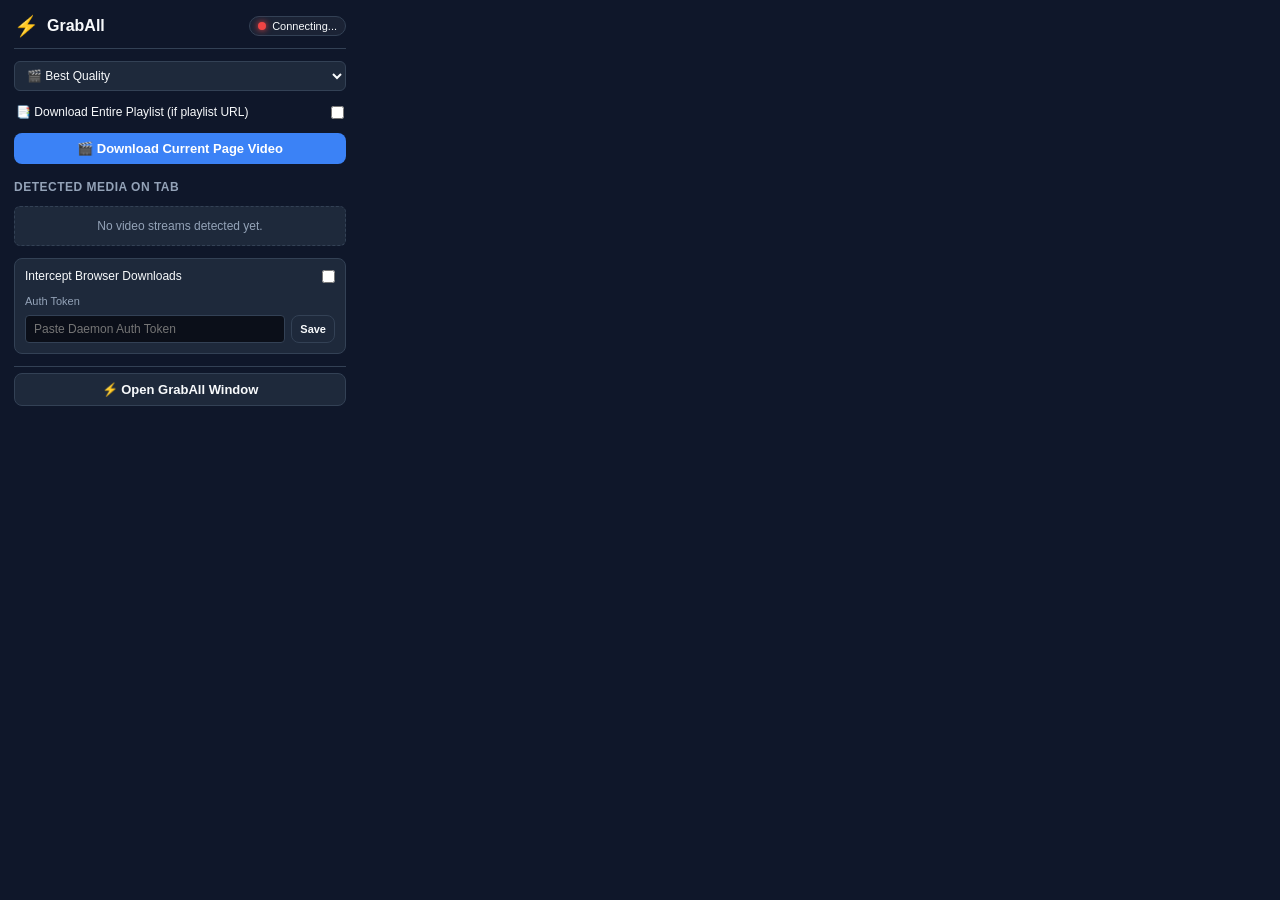
==== extension/popup.html @ ed2ee867 "feat(v2.0.0): native Win32 IDM-style desktop GUI + system tray + mini progress popup + auto-pairing " ====
<!DOCTYPE html>
<html lang="en">
<head>
  <meta charset="UTF-8">
  <title>GrabAll</title>
  <style>
    :root {
      --bg: #0f172a;
      --card: #1e293b;
      --border: #334155;
      --text: #f8fafc;
      --muted: #94a3b8;
      --primary: #3b82f6;
      --primary-hover: #2563eb;
      --success: #10b981;
      --danger: #ef4444;
      --radius: 8px;
    }

    * {
      box-sizing: border-box;
      margin: 0;
      padding: 0;
      font-family: -apple-system, BlinkMacSystemFont, "Segoe UI", Roboto, sans-serif;
    }

    body {
      width: 360px;
      background: var(--bg);
      color: var(--text);
      padding: 14px;
      display: flex;
      flex-direction: column;
      gap: 12px;
    }

    .header {
      display: flex;
      justify-content: space-between;
      align-items: center;
      padding-bottom: 10px;
      border-bottom: 1px solid var(--border);
    }

    .brand {
      display: flex;
      align-items: center;
      gap: 8px;
    }

    .logo {
      font-size: 20px;
    }

    .brand h2 {
      font-size: 16px;
      font-weight: 700;
    }

    .status-indicator {
      display: flex;
      align-items: center;
      gap: 6px;
      font-size: 11px;
      padding: 3px 8px;
      border-radius: 999px;
      background: rgba(255, 255, 255, 0.05);
      border: 1px solid var(--border);
    }

    .dot {
      width: 8px;
      height: 8px;
      border-radius: 50%;
    }
    .dot.online { background-color: var(--success); box-shadow: 0 0 6px var(--success); }
    .dot.offline { background-color: var(--danger); box-shadow: 0 0 6px var(--danger); }

    .btn {
      width: 100%;
      padding: 8px 12px;
      border-radius: var(--radius);
      border: none;
      font-size: 13px;
      font-weight: 600;
      cursor: pointer;
      display: flex;
      align-items: center;
      justify-content: center;
      gap: 6px;
      transition: all 0.15s ease;
    }

    .btn-primary {
      background: var(--primary);
      color: #fff;
    }
    .btn-primary:hover {
      background: var(--primary-hover);
    }

    .btn-secondary {
      background: var(--card);
      color: var(--text);
      border: 1px solid var(--border);
    }
    .btn-secondary:hover {
      background: #27354f;
    }

    .btn-sm {
      padding: 4px 8px;
      font-size: 11px;
      width: auto;
    }

    .section-title {
      font-size: 12px;
      font-weight: 600;
      color: var(--muted);
      text-transform: uppercase;
      letter-spacing: 0.5px;
      margin-top: 4px;
    }

    .media-list {
      max-height: 160px;
      overflow-y: auto;
      display: flex;
      flex-direction: column;
      gap: 6px;
    }

    .media-item {
      background: var(--card);
      border: 1px solid var(--border);
      border-radius: 6px;
      padding: 8px 10px;
      display: flex;
      justify-content: space-between;
      align-items: center;
      gap: 8px;
    }

    .media-info {
      flex: 1;
      min-width: 0;
    }

    .media-type {
      font-size: 10px;
      font-weight: 700;
      background: rgba(59, 130, 246, 0.2);
      color: #60a5fa;
      padding: 1px 4px;
      border-radius: 3px;
      display: inline-block;
      margin-bottom: 2px;
    }

    .media-url {
      font-size: 11px;
      color: var(--muted);
      white-space: nowrap;
      overflow: hidden;
      text-overflow: ellipsis;
    }

    .empty-sniff {
      font-size: 12px;
      color: var(--muted);
      text-align: center;
      padding: 12px;
      background: var(--card);
      border-radius: 6px;
      border: 1px dashed var(--border);
    }

    .toggles-group {
      background: var(--card);
      border: 1px solid var(--border);
      border-radius: var(--radius);
      padding: 10px;
      display: flex;
      flex-direction: column;
      gap: 8px;
    }

    .toggle-row {
      display: flex;
      justify-content: space-between;
      align-items: center;
      font-size: 12px;
    }

    .token-input-group {
      display: flex;
      gap: 6px;
    }

    .token-input-group input {
      flex: 1;
      background: #0b0f19;
      border: 1px solid var(--border);
      color: var(--text);
      padding: 6px 8px;
      border-radius: 4px;
      font-size: 12px;
      outline: none;
    }

    .footer {
      display: flex;
      gap: 8px;
      padding-top: 6px;
      border-top: 1px solid var(--border);
    }

    .alert {
      padding: 6px 10px;
      border-radius: 6px;
      font-size: 11px;
      display: none;
    }
    .alert-success { background: rgba(16, 185, 129, 0.2); color: #34d399; }
    .alert-danger { background: rgba(239, 68, 68, 0.2); color: #f87171; }
  </style>
</head>
<body>
  <div class="header">
    <div class="brand">
      <span class="logo">⚡</span>
      <h2>GrabAll</h2>
    </div>
    <div class="status-indicator">
      <span id="daemon-dot" class="dot offline"></span>
      <span id="daemon-status-text">Connecting...</span>
    </div>
  </div>

  <div id="status-alert" class="alert"></div>

  <!-- Primary Page Action -->
  <div style="display:flex; gap:6px;">
    <select id="select-quality" style="flex:1; background:var(--card); border:1px solid var(--border); color:var(--text); padding:6px 8px; border-radius:6px; font-size:12px; outline:none;">
      <optgroup label="Video">
        <option value="best" selected>🎬 Best Quality</option>
        <option value="2160">📺 4K (2160p)</option>
        <option value="1080">📺 1080p</option>
        <option value="720">📺 720p</option>
        <option value="480">📺 480p</option>
        <option value="360">📺 360p</option>
      </optgroup>
      <optgroup label="Audio Only">
        <option value="audio-mp3">🎵 Audio Only (MP3)</option>
        <option value="audio-m4a">🎵 Audio Only (M4A)</option>
        <option value="audio-opus">🎵 Audio Only (Opus)</option>
        <option value="audio-best">🎵 Best Audio</option>
      </optgroup>
    </select>
  </div>

  <div class="toggle-row" style="font-size:12px; padding:2px 2px;">
    <label for="check-playlist" style="cursor:pointer;">📑 Download Entire Playlist (if playlist URL)</label>
    <input type="checkbox" id="check-playlist">
  </div>

  <button id="btn-download-page" class="btn btn-primary">
    🎬 Download Current Page Video
  </button>

  <!-- Detected Media -->
  <div class="section-title">Detected Media on Tab</div>
  <div id="media-container" class="media-list">
    <div class="empty-sniff">No video streams detected yet.</div>
  </div>

  <!-- Toggles & Token -->
  <div class="toggles-group">
    <div class="toggle-row">
      <label for="check-intercept">Intercept Browser Downloads</label>
      <input type="checkbox" id="check-intercept">
    </div>

    <div style="font-size: 11px; color: var(--muted); margin-top: 4px;">Auth Token</div>
    <div class="token-input-group">
      <input type="password" id="input-token" placeholder="Paste Daemon Auth Token">
      <button id="btn-save-token" class="btn btn-sm btn-secondary">Save</button>
    </div>
  </div>

  <!-- Footer -->
  <div class="footer">
    <button id="btn-open-dashboard" class="btn btn-secondary">
      ⚡ Open GrabAll Window
    </button>
  </div>

  <script src="popup.js"></script>
</body>
</html>
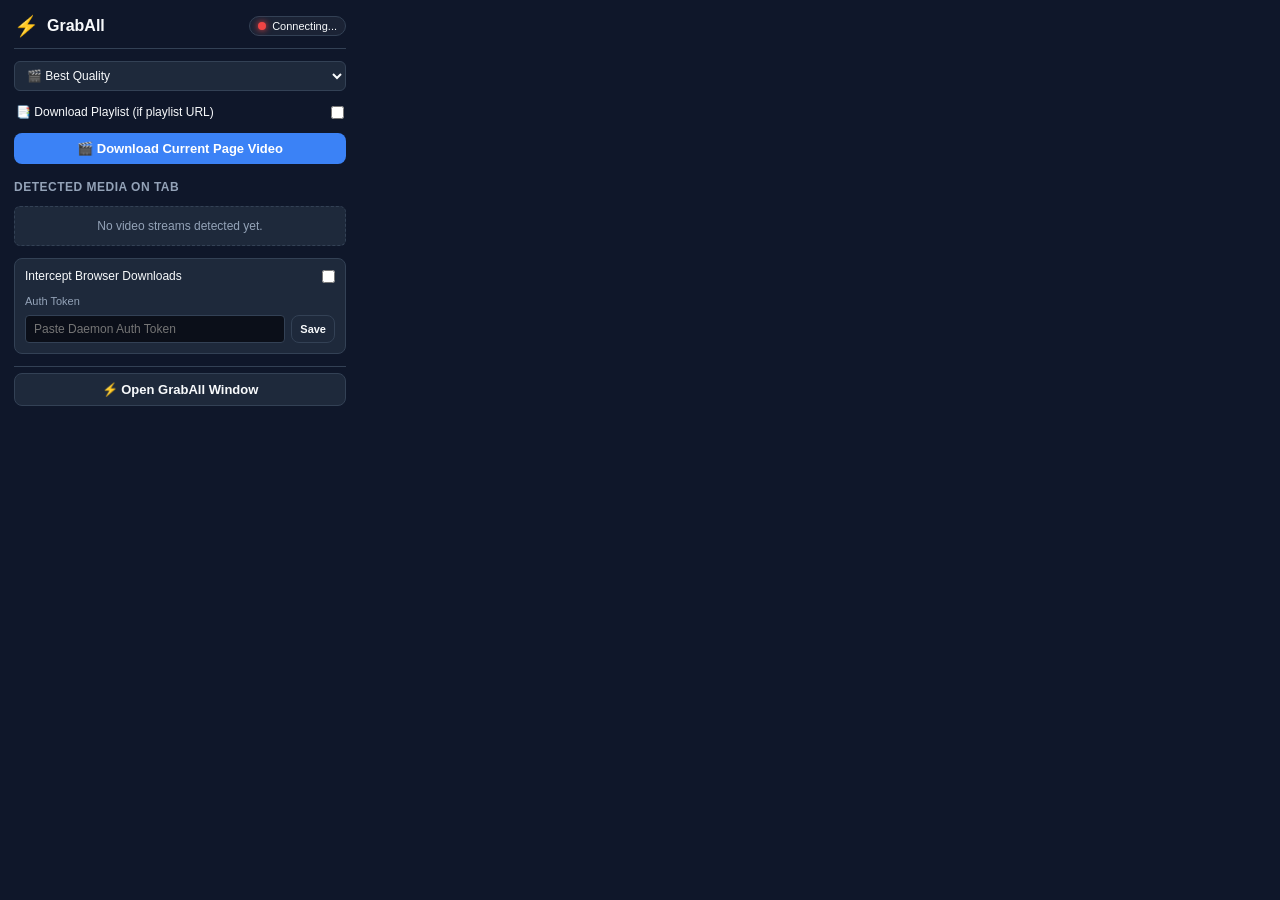
==== commit 0e48a6ca: "v2.1.0: Smart Playlist Popover Card (custom video count, start #, checklist & HD/audio options)" ====
--- a/extension/popup.html
+++ b/extension/popup.html
@@ -261,8 +261,15 @@
   </div>
 
   <div class="toggle-row" style="font-size:12px; padding:2px 2px;">
-    <label for="check-playlist" style="cursor:pointer;">📑 Download Entire Playlist (if playlist URL)</label>
+    <label for="check-playlist" style="cursor:pointer;">📑 Download Playlist (if playlist URL)</label>
     <input type="checkbox" id="check-playlist">
+  </div>
+
+  <div id="playlist-range-row" style="display:none; gap:8px; align-items:center; font-size:11px; color:var(--muted); background:var(--card); border:1px solid var(--border); border-radius:6px; padding:6px 8px;">
+    <span>Start #:</span>
+    <input type="number" id="input-pl-start" min="1" value="1" style="width:52px; background:#0b0f19; border:1px solid var(--border); color:var(--text); padding:3px 6px; border-radius:4px; font-size:12px;">
+    <span style="margin-left:auto;">Max Videos (0=All):</span>
+    <input type="number" id="input-pl-count" min="0" value="10" style="width:58px; background:#0b0f19; border:1px solid var(--border); color:var(--text); padding:3px 6px; border-radius:4px; font-size:12px;">
   </div>
 
   <button id="btn-download-page" class="btn btn-primary">
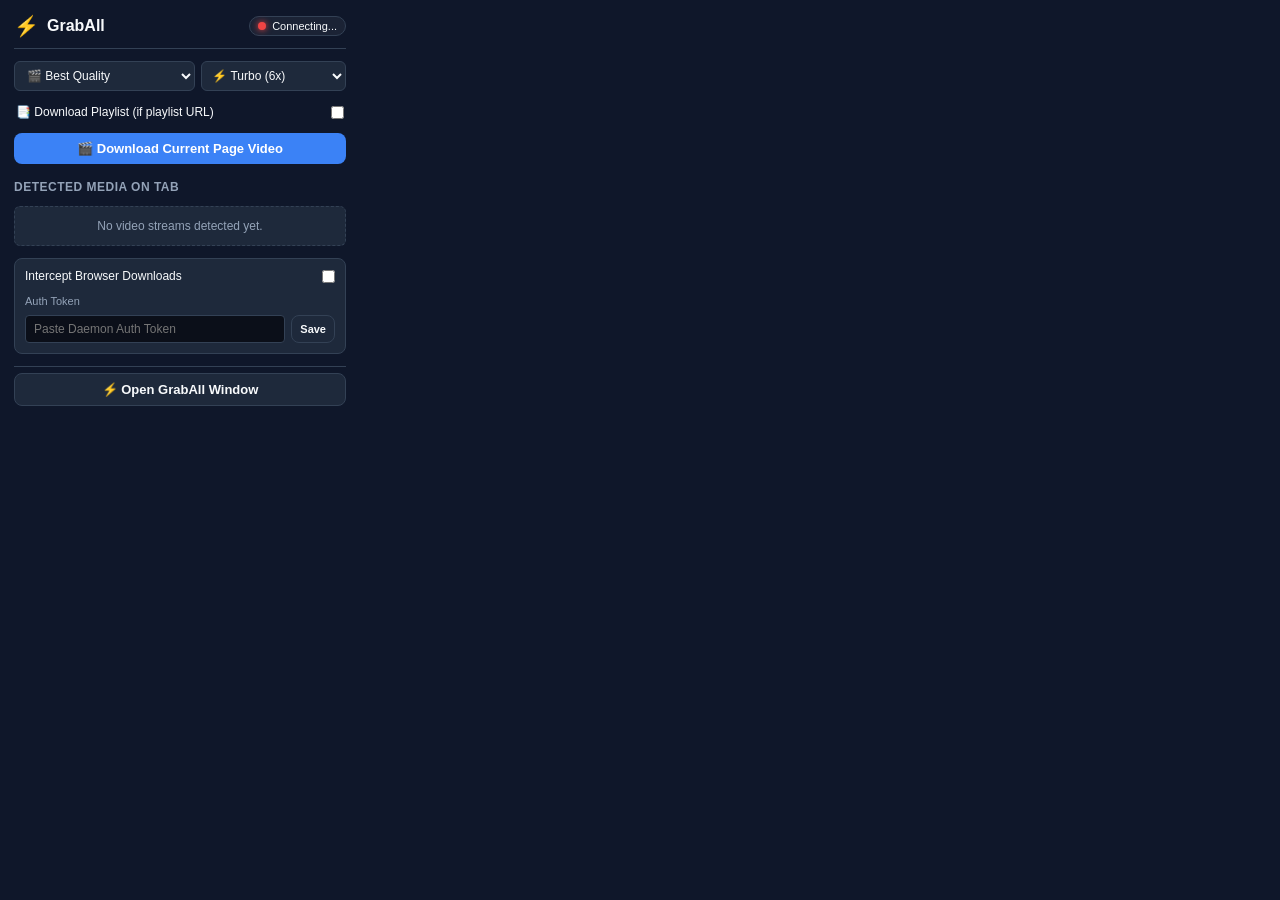
==== commit d272683e: "feat: 6x Turbo multi-connection engine + switchable Watch-Live regular mode (v2.2.0)" ====
--- a/extension/popup.html
+++ b/extension/popup.html
@@ -242,7 +242,7 @@
 
   <!-- Primary Page Action -->
   <div style="display:flex; gap:6px;">
-    <select id="select-quality" style="flex:1; background:var(--card); border:1px solid var(--border); color:var(--text); padding:6px 8px; border-radius:6px; font-size:12px; outline:none;">
+    <select id="select-quality" style="flex:1.25; min-width:0; background:var(--card); border:1px solid var(--border); color:var(--text); padding:6px 8px; border-radius:6px; font-size:12px; outline:none;">
       <optgroup label="Video">
         <option value="best" selected>🎬 Best Quality</option>
         <option value="2160">📺 4K (2160p)</option>
@@ -258,6 +258,10 @@
         <option value="audio-best">🎵 Best Audio</option>
       </optgroup>
     </select>
+    <select id="select-speed-mode" title="Turbo uses 6x parallel connections; Watch Live uses 1 sequential stream so you can play movies while downloading" style="flex:1; min-width:0; background:var(--card); border:1px solid var(--border); color:var(--text); padding:6px 6px; border-radius:6px; font-size:12px; outline:none;">
+      <option value="turbo" selected>⚡ Turbo (6x)</option>
+      <option value="regular">🎬 Watch Live</option>
+    </select>
   </div>
 
   <div class="toggle-row" style="font-size:12px; padding:2px 2px;">
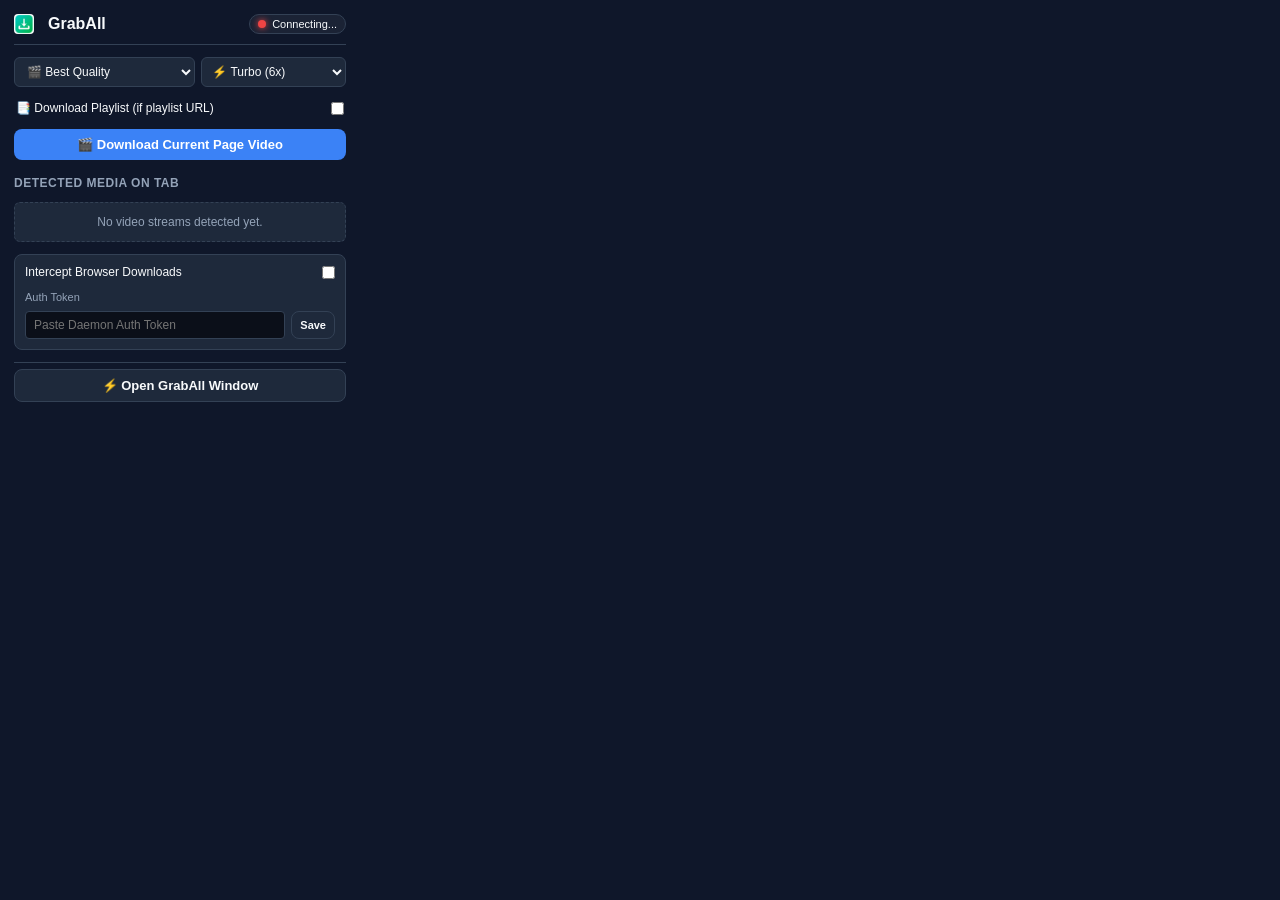
==== commit 4d9cc316: "feat: embed native Windows .ico icon, set default folder to Downloads/grabAll, and fix repeated play" ====
--- a/extension/popup.html
+++ b/extension/popup.html
@@ -229,7 +229,7 @@
 <body>
   <div class="header">
     <div class="brand">
-      <span class="logo">⚡</span>
+      <img src="icons/icon48.png" style="width:20px; height:20px; border-radius:4px; vertical-align:middle; margin-right:6px;" alt="GrabAll">
       <h2>GrabAll</h2>
     </div>
     <div class="status-indicator">
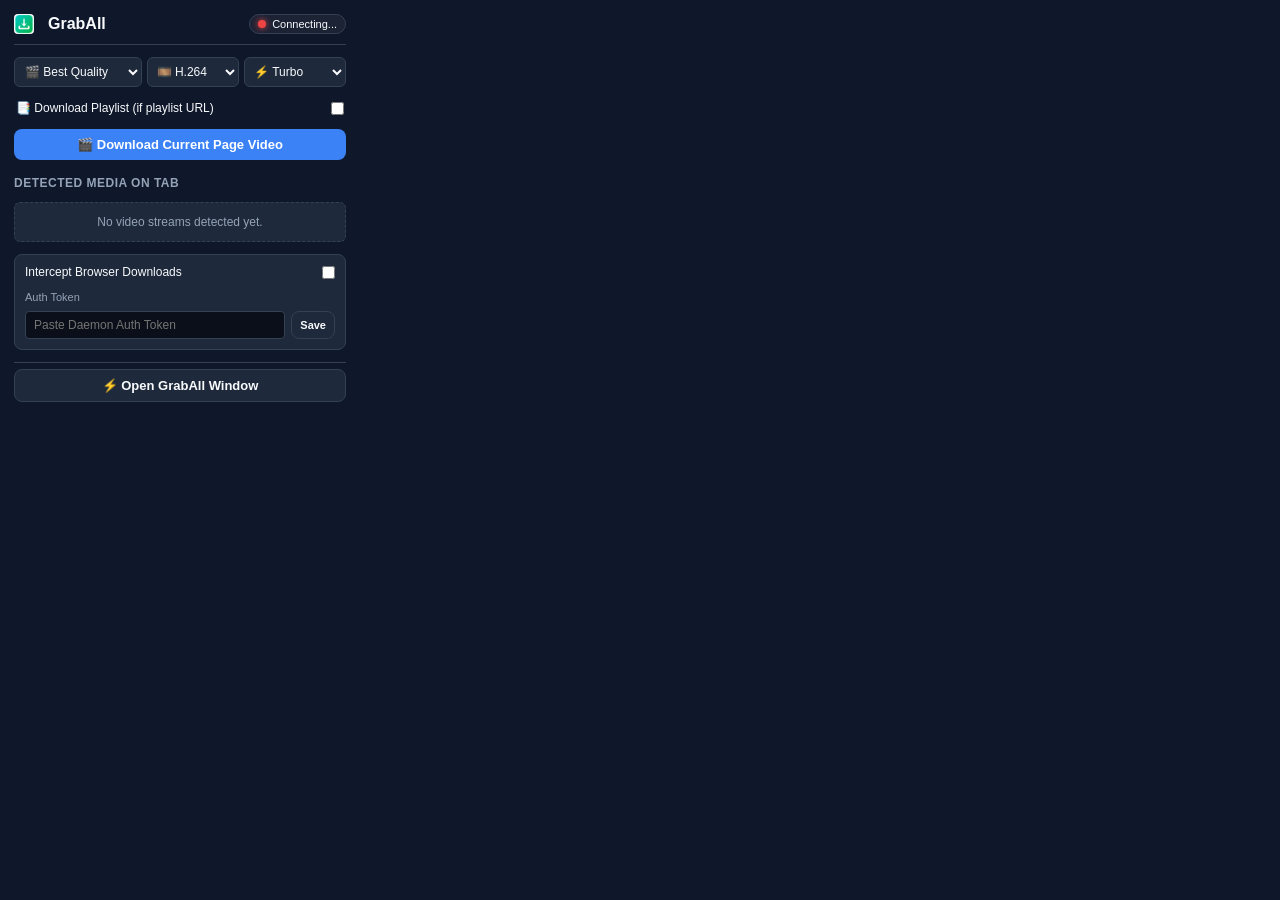
==== commit 5a07e9cd: "feat: add YouTube video encode format selector (H.264 default, VP9, AV1, Auto)" ====
--- a/extension/popup.html
+++ b/extension/popup.html
@@ -241,8 +241,8 @@
   <div id="status-alert" class="alert"></div>
 
   <!-- Primary Page Action -->
-  <div style="display:flex; gap:6px;">
-    <select id="select-quality" style="flex:1.25; min-width:0; background:var(--card); border:1px solid var(--border); color:var(--text); padding:6px 8px; border-radius:6px; font-size:12px; outline:none;">
+  <div style="display:flex; gap:5px;">
+    <select id="select-quality" style="flex:1.2; min-width:0; background:var(--card); border:1px solid var(--border); color:var(--text); padding:6px 6px; border-radius:6px; font-size:12px; outline:none;">
       <optgroup label="Video">
         <option value="best" selected>🎬 Best Quality</option>
         <option value="2160">📺 4K (2160p)</option>
@@ -258,9 +258,15 @@
         <option value="audio-best">🎵 Best Audio</option>
       </optgroup>
     </select>
-    <select id="select-speed-mode" title="Turbo uses 6x parallel connections; Watch Live uses 1 sequential stream so you can play movies while downloading" style="flex:1; min-width:0; background:var(--card); border:1px solid var(--border); color:var(--text); padding:6px 6px; border-radius:6px; font-size:12px; outline:none;">
-      <option value="turbo" selected>⚡ Turbo (6x)</option>
-      <option value="regular">🎬 Watch Live</option>
+    <select id="select-video-codec" title="Preferred YouTube video encode format" style="flex:0.85; min-width:0; background:var(--card); border:1px solid var(--border); color:var(--text); padding:6px 5px; border-radius:6px; font-size:12px; outline:none;">
+      <option value="h264" selected>🎞️ H.264</option>
+      <option value="vp9">🎞️ VP9</option>
+      <option value="av1">🎞️ AV1</option>
+      <option value="auto">🎞️ Auto</option>
+    </select>
+    <select id="select-speed-mode" title="Turbo uses 6x parallel connections; Watch Live uses 1 sequential stream so you can play movies while downloading" style="flex:0.95; min-width:0; background:var(--card); border:1px solid var(--border); color:var(--text); padding:6px 5px; border-radius:6px; font-size:12px; outline:none;">
+      <option value="turbo" selected>⚡ Turbo</option>
+      <option value="regular">🎬 Live</option>
     </select>
   </div>
 
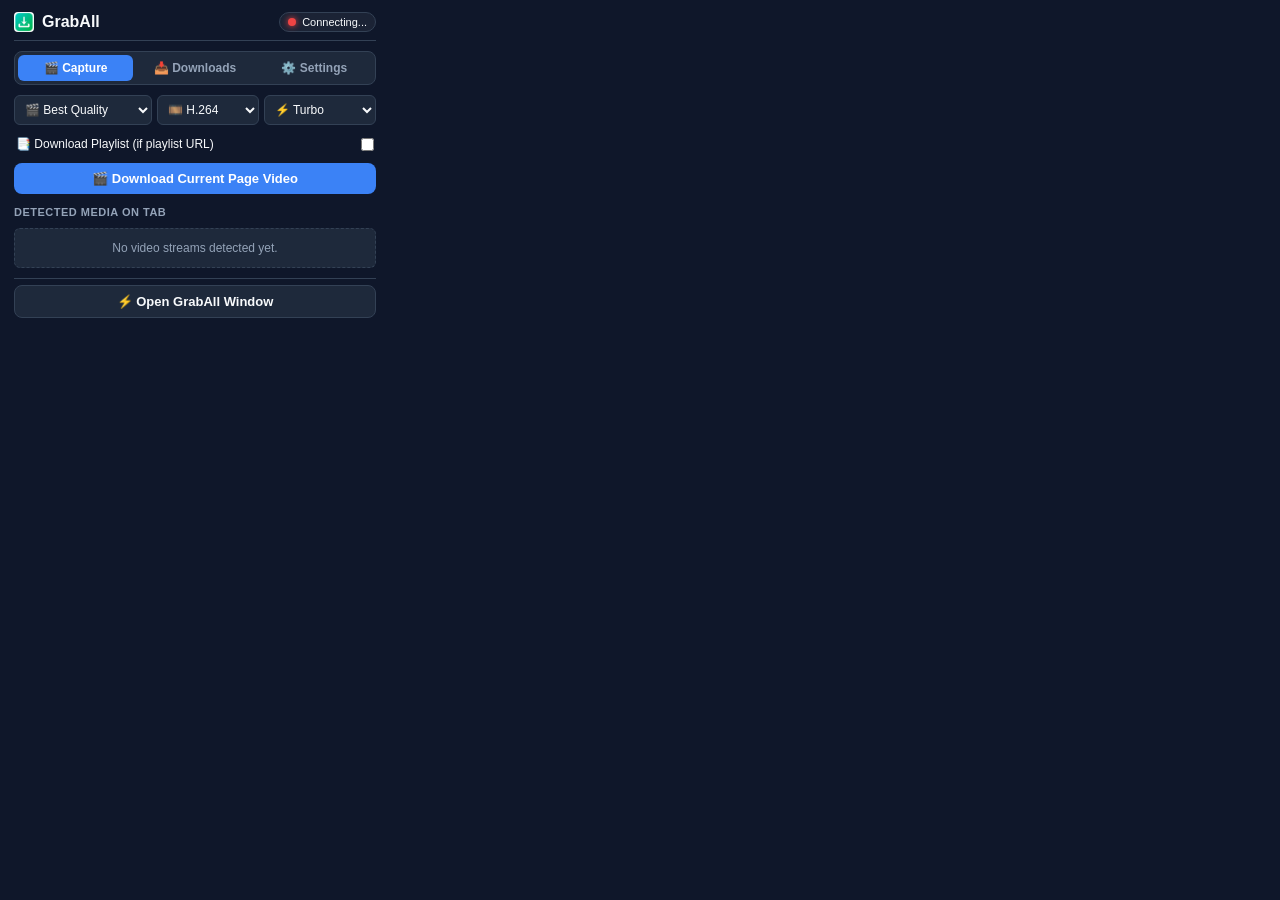
==== commit 29504e82: "feat: add live downloads tab, SSE progress, quick controls, and open-file action to extension popup" ====
--- a/extension/popup.html
+++ b/extension/popup.html
@@ -7,12 +7,14 @@
     :root {
       --bg: #0f172a;
       --card: #1e293b;
+      --card-hover: #263449;
       --border: #334155;
       --text: #f8fafc;
       --muted: #94a3b8;
       --primary: #3b82f6;
       --primary-hover: #2563eb;
       --success: #10b981;
+      --warning: #f59e0b;
       --danger: #ef4444;
       --radius: 8px;
     }
@@ -25,20 +27,20 @@
     }
 
     body {
-      width: 360px;
+      width: 390px;
       background: var(--bg);
       color: var(--text);
-      padding: 14px;
+      padding: 12px 14px;
       display: flex;
       flex-direction: column;
-      gap: 12px;
+      gap: 10px;
     }
 
     .header {
       display: flex;
       justify-content: space-between;
       align-items: center;
-      padding-bottom: 10px;
+      padding-bottom: 8px;
       border-bottom: 1px solid var(--border);
     }
 
@@ -48,8 +50,10 @@
       gap: 8px;
     }
 
-    .logo {
-      font-size: 20px;
+    .brand-icon {
+      width: 20px;
+      height: 20px;
+      border-radius: 4px;
     }
 
     .brand h2 {
@@ -76,6 +80,77 @@
     .dot.online { background-color: var(--success); box-shadow: 0 0 6px var(--success); }
     .dot.offline { background-color: var(--danger); box-shadow: 0 0 6px var(--danger); }
 
+    /* Alerts */
+    .alert {
+      padding: 6px 10px;
+      border-radius: 6px;
+      font-size: 11px;
+      display: none;
+    }
+    .alert-success { background: rgba(16, 185, 129, 0.2); color: #34d399; border: 1px solid rgba(16, 185, 129, 0.35); }
+    .alert-danger { background: rgba(239, 68, 68, 0.2); color: #f87171; border: 1px solid rgba(239, 68, 68, 0.35); }
+
+    /* Top Tabs */
+    .tabs {
+      display: grid;
+      grid-template-columns: repeat(3, 1fr);
+      gap: 4px;
+      background: var(--card);
+      border: 1px solid var(--border);
+      border-radius: var(--radius);
+      padding: 3px;
+    }
+
+    .tab-btn {
+      background: transparent;
+      border: none;
+      color: var(--muted);
+      padding: 6px 8px;
+      border-radius: 6px;
+      font-size: 12px;
+      font-weight: 600;
+      cursor: pointer;
+      display: flex;
+      align-items: center;
+      justify-content: center;
+      gap: 5px;
+      transition: all 0.15s ease;
+    }
+
+    .tab-btn:hover {
+      color: var(--text);
+    }
+
+    .tab-btn.active {
+      background: var(--primary);
+      color: #fff;
+    }
+
+    .tab-badge {
+      font-size: 10px;
+      font-weight: 700;
+      padding: 1px 5px;
+      border-radius: 999px;
+      background: rgba(255, 255, 255, 0.22);
+      color: #fff;
+      line-height: 1.2;
+    }
+
+    .tab-badge.hidden {
+      display: none;
+    }
+
+    .tab-panel {
+      display: none;
+      flex-direction: column;
+      gap: 10px;
+    }
+
+    .tab-panel.active {
+      display: flex;
+    }
+
+    /* Buttons */
     .btn {
       width: 100%;
       padding: 8px 12px;
@@ -105,7 +180,7 @@
       border: 1px solid var(--border);
     }
     .btn-secondary:hover {
-      background: #27354f;
+      background: var(--card-hover);
     }
 
     .btn-sm {
@@ -114,17 +189,120 @@
       width: auto;
     }
 
+    /* Active Mini Banner in Capture Tab */
+    .mini-banner {
+      background: rgba(59, 130, 246, 0.12);
+      border: 1px solid rgba(59, 130, 246, 0.38);
+      border-radius: var(--radius);
+      padding: 7px 10px;
+      cursor: pointer;
+      display: flex;
+      flex-direction: column;
+      gap: 5px;
+      transition: background 0.15s ease;
+    }
+    .mini-banner:hover {
+      background: rgba(59, 130, 246, 0.18);
+    }
+    .mini-banner.hidden {
+      display: none;
+    }
+    .mini-top {
+      display: flex;
+      align-items: center;
+      justify-content: space-between;
+      gap: 8px;
+      font-size: 11px;
+    }
+    .mini-title {
+      flex: 1;
+      min-width: 0;
+      white-space: nowrap;
+      overflow: hidden;
+      text-overflow: ellipsis;
+      color: var(--text);
+      font-weight: 600;
+    }
+    .mini-cta {
+      flex-shrink: 0;
+      color: #93c5fd;
+      font-weight: 700;
+      background: transparent;
+      border: none;
+      font-size: 11px;
+      cursor: pointer;
+    }
+    .mini-progress-bg {
+      height: 4px;
+      background: rgba(15, 23, 42, 0.7);
+      border-radius: 999px;
+      overflow: hidden;
+    }
+    .mini-progress-fill {
+      height: 100%;
+      width: 0%;
+      background: var(--primary);
+      transition: width 0.2s ease;
+    }
+
+    /* Capture Form Controls */
+    .capture-select-row {
+      display: flex;
+      gap: 5px;
+    }
+    .capture-select {
+      min-width: 0;
+      background: var(--card);
+      border: 1px solid var(--border);
+      color: var(--text);
+      padding: 6px 6px;
+      border-radius: 6px;
+      font-size: 12px;
+      outline: none;
+    }
+    .capture-select:focus {
+      border-color: var(--primary);
+    }
+
+    .playlist-toggle-row {
+      display: flex;
+      justify-content: space-between;
+      align-items: center;
+      font-size: 12px;
+      padding: 2px;
+    }
+    .playlist-range-row {
+      display: none;
+      gap: 8px;
+      align-items: center;
+      font-size: 11px;
+      color: var(--muted);
+      background: var(--card);
+      border: 1px solid var(--border);
+      border-radius: 6px;
+      padding: 6px 8px;
+    }
+    .playlist-num-input {
+      background: #0b0f19;
+      border: 1px solid var(--border);
+      color: var(--text);
+      padding: 3px 6px;
+      border-radius: 4px;
+      font-size: 12px;
+      outline: none;
+    }
+
     .section-title {
-      font-size: 12px;
+      font-size: 11px;
       font-weight: 600;
       color: var(--muted);
       text-transform: uppercase;
       letter-spacing: 0.5px;
-      margin-top: 4px;
+      margin-top: 2px;
     }
 
     .media-list {
-      max-height: 160px;
+      max-height: 155px;
       overflow-y: auto;
       display: flex;
       flex-direction: column;
@@ -176,6 +354,254 @@
       border: 1px dashed var(--border);
     }
 
+    /* Downloads Tab */
+    .dl-toolbar {
+      display: flex;
+      justify-content: space-between;
+      align-items: center;
+      gap: 6px;
+    }
+    .dl-filters {
+      display: flex;
+      gap: 4px;
+      background: var(--card);
+      border: 1px solid var(--border);
+      border-radius: 6px;
+      padding: 2px;
+    }
+    .dl-filter-btn {
+      background: transparent;
+      border: none;
+      color: var(--muted);
+      padding: 4px 8px;
+      border-radius: 4px;
+      font-size: 11px;
+      font-weight: 600;
+      cursor: pointer;
+    }
+    .dl-filter-btn span {
+      opacity: 0.85;
+      font-weight: 500;
+    }
+    .dl-filter-btn.active {
+      background: var(--primary);
+      color: #fff;
+    }
+
+    .dl-controls-row {
+      display: flex;
+      gap: 6px;
+      align-items: center;
+    }
+    .dl-search-input {
+      flex: 1;
+      min-width: 0;
+      background: var(--card);
+      border: 1px solid var(--border);
+      color: var(--text);
+      padding: 5px 8px;
+      border-radius: 6px;
+      font-size: 11px;
+      outline: none;
+    }
+    .dl-search-input:focus {
+      border-color: var(--primary);
+    }
+    .dl-limit-select {
+      background: var(--card);
+      border: 1px solid var(--border);
+      color: var(--text);
+      padding: 5px 6px;
+      border-radius: 6px;
+      font-size: 11px;
+      outline: none;
+    }
+    .dl-limit-select:focus {
+      border-color: var(--primary);
+    }
+
+    .dl-summary {
+      font-size: 11px;
+      color: var(--muted);
+      display: flex;
+      justify-content: space-between;
+      align-items: center;
+    }
+
+    .dl-list {
+      max-height: 295px;
+      overflow-y: auto;
+      display: flex;
+      flex-direction: column;
+      gap: 7px;
+    }
+
+    .dl-card {
+      background: var(--card);
+      border: 1px solid var(--border);
+      border-radius: 7px;
+      padding: 8px 10px;
+      display: flex;
+      flex-direction: column;
+      gap: 6px;
+    }
+
+    .dl-header {
+      display: flex;
+      justify-content: space-between;
+      align-items: center;
+      gap: 8px;
+    }
+    .dl-title-wrap {
+      display: flex;
+      align-items: center;
+      gap: 6px;
+      flex: 1;
+      min-width: 0;
+    }
+    .dl-icon {
+      font-size: 13px;
+      flex-shrink: 0;
+    }
+    .dl-title {
+      font-size: 12px;
+      font-weight: 600;
+      white-space: nowrap;
+      overflow: hidden;
+      text-overflow: ellipsis;
+    }
+
+    .dl-badge {
+      font-size: 10px;
+      font-weight: 700;
+      text-transform: capitalize;
+      padding: 2px 6px;
+      border-radius: 4px;
+      flex-shrink: 0;
+    }
+    .status-downloading { background: rgba(59, 130, 246, 0.2); color: #60a5fa; }
+    .status-completed { background: rgba(16, 185, 129, 0.2); color: #34d399; }
+    .status-paused { background: rgba(245, 158, 11, 0.2); color: #fbbf24; }
+    .status-queued { background: rgba(148, 163, 184, 0.2); color: #cbd5e1; }
+    .status-error { background: rgba(239, 68, 68, 0.2); color: #f87171; }
+    .status-canceled { background: rgba(100, 116, 139, 0.2); color: #94a3b8; }
+
+    .dl-progress-bg {
+      height: 5px;
+      background: #0b0f19;
+      border-radius: 999px;
+      overflow: hidden;
+    }
+    .dl-progress-fill {
+      height: 100%;
+      width: 0%;
+      transition: width 0.2s ease;
+    }
+    .dl-progress-fill.status-downloading { background: var(--primary); }
+    .dl-progress-fill.status-completed { background: var(--success); }
+    .dl-progress-fill.status-paused { background: var(--warning); }
+    .dl-progress-fill.status-queued { background: var(--muted); }
+    .dl-progress-fill.status-error,
+    .dl-progress-fill.status-canceled { background: var(--danger); }
+
+    .dl-seg-bar {
+      position: relative;
+      height: 5px;
+      margin-top: 3px;
+      background: #0b0f19;
+      border: 1px solid var(--border);
+      border-radius: 3px;
+      overflow: hidden;
+    }
+    .dl-seg-fill {
+      position: absolute;
+      top: 0;
+      bottom: 0;
+      background: var(--success);
+    }
+    .dl-seg-fill.active {
+      background: var(--primary);
+    }
+
+    .dl-stats {
+      display: flex;
+      justify-content: space-between;
+      align-items: center;
+      gap: 6px;
+      font-size: 10px;
+      color: var(--muted);
+    }
+
+    .dl-error {
+      font-size: 10px;
+      color: #fca5a5;
+      white-space: nowrap;
+      overflow: hidden;
+      text-overflow: ellipsis;
+    }
+
+    .dl-actions {
+      display: flex;
+      gap: 5px;
+      flex-wrap: wrap;
+      justify-content: flex-end;
+    }
+    .dl-btn {
+      padding: 3px 8px;
+      border-radius: 5px;
+      border: 1px solid var(--border);
+      background: #0f172a;
+      color: var(--text);
+      font-size: 10px;
+      font-weight: 600;
+      cursor: pointer;
+    }
+    .dl-btn:hover:not(:disabled) {
+      background: var(--card-hover);
+    }
+    .dl-btn:disabled {
+      opacity: 0.55;
+      cursor: default;
+    }
+    .dl-btn-primary {
+      background: var(--primary);
+      border-color: var(--primary);
+      color: #fff;
+    }
+    .dl-btn-primary:hover:not(:disabled) {
+      background: var(--primary-hover);
+    }
+    .dl-btn-danger {
+      color: #fca5a5;
+      border-color: rgba(239, 68, 68, 0.35);
+    }
+
+    .dl-empty {
+      font-size: 12px;
+      color: var(--muted);
+      text-align: center;
+      padding: 18px 12px;
+      background: var(--card);
+      border-radius: 7px;
+      border: 1px dashed var(--border);
+      display: flex;
+      flex-direction: column;
+      align-items: center;
+      gap: 8px;
+    }
+    .dl-retry-btn {
+      width: auto;
+      padding: 5px 10px;
+      font-size: 11px;
+    }
+    .dl-more-hint {
+      font-size: 11px;
+      color: var(--muted);
+      text-align: center;
+      padding: 4px 0;
+    }
+
+    /* Settings Tab */
     .toggles-group {
       background: var(--card);
       border: 1px solid var(--border);
@@ -183,30 +609,40 @@
       padding: 10px;
       display: flex;
       flex-direction: column;
+      gap: 10px;
+    }
+
+    .toggle-row {
+      display: flex;
+      justify-content: space-between;
+      align-items: center;
+      font-size: 12px;
       gap: 8px;
     }
 
-    .toggle-row {
-      display: flex;
-      justify-content: space-between;
-      align-items: center;
-      font-size: 12px;
-    }
-
-    .token-input-group {
-      display: flex;
-      gap: 6px;
-    }
-
-    .token-input-group input {
-      flex: 1;
+    .settings-field {
+      display: flex;
+      flex-direction: column;
+      gap: 4px;
+    }
+    .settings-label {
+      font-size: 11px;
+      color: var(--muted);
+    }
+    .settings-input,
+    .settings-select {
+      width: 100%;
       background: #0b0f19;
       border: 1px solid var(--border);
       color: var(--text);
       padding: 6px 8px;
-      border-radius: 4px;
+      border-radius: 5px;
       font-size: 12px;
       outline: none;
+    }
+    .settings-input:focus,
+    .settings-select:focus {
+      border-color: var(--primary);
     }
 
     .footer {
@@ -215,21 +651,12 @@
       padding-top: 6px;
       border-top: 1px solid var(--border);
     }
-
-    .alert {
-      padding: 6px 10px;
-      border-radius: 6px;
-      font-size: 11px;
-      display: none;
-    }
-    .alert-success { background: rgba(16, 185, 129, 0.2); color: #34d399; }
-    .alert-danger { background: rgba(239, 68, 68, 0.2); color: #f87171; }
   </style>
 </head>
 <body>
   <div class="header">
     <div class="brand">
-      <img src="icons/icon48.png" style="width:20px; height:20px; border-radius:4px; vertical-align:middle; margin-right:6px;" alt="GrabAll">
+      <img src="icons/icon48.png" class="brand-icon" alt="GrabAll">
       <h2>GrabAll</h2>
     </div>
     <div class="status-indicator">
@@ -240,75 +667,146 @@
 
   <div id="status-alert" class="alert"></div>
 
-  <!-- Primary Page Action -->
-  <div style="display:flex; gap:5px;">
-    <select id="select-quality" style="flex:1.2; min-width:0; background:var(--card); border:1px solid var(--border); color:var(--text); padding:6px 6px; border-radius:6px; font-size:12px; outline:none;">
-      <optgroup label="Video">
-        <option value="best" selected>🎬 Best Quality</option>
-        <option value="2160">📺 4K (2160p)</option>
-        <option value="1080">📺 1080p</option>
-        <option value="720">📺 720p</option>
-        <option value="480">📺 480p</option>
-        <option value="360">📺 360p</option>
-      </optgroup>
-      <optgroup label="Audio Only">
-        <option value="audio-mp3">🎵 Audio Only (MP3)</option>
-        <option value="audio-m4a">🎵 Audio Only (M4A)</option>
-        <option value="audio-opus">🎵 Audio Only (Opus)</option>
-        <option value="audio-best">🎵 Best Audio</option>
-      </optgroup>
-    </select>
-    <select id="select-video-codec" title="Preferred YouTube video encode format" style="flex:0.85; min-width:0; background:var(--card); border:1px solid var(--border); color:var(--text); padding:6px 5px; border-radius:6px; font-size:12px; outline:none;">
-      <option value="h264" selected>🎞️ H.264</option>
-      <option value="vp9">🎞️ VP9</option>
-      <option value="av1">🎞️ AV1</option>
-      <option value="auto">🎞️ Auto</option>
-    </select>
-    <select id="select-speed-mode" title="Turbo uses 6x parallel connections; Watch Live uses 1 sequential stream so you can play movies while downloading" style="flex:0.95; min-width:0; background:var(--card); border:1px solid var(--border); color:var(--text); padding:6px 5px; border-radius:6px; font-size:12px; outline:none;">
-      <option value="turbo" selected>⚡ Turbo</option>
-      <option value="regular">🎬 Live</option>
-    </select>
+  <!-- Navigation Tabs -->
+  <div class="tabs" role="tablist">
+    <button type="button" class="tab-btn active" data-tab="capture" role="tab" aria-selected="true">🎬 Capture</button>
+    <button type="button" class="tab-btn" data-tab="downloads" role="tab" aria-selected="false">
+      📥 Downloads <span id="tab-active-badge" class="tab-badge hidden">0</span>
+    </button>
+    <button type="button" class="tab-btn" data-tab="settings" role="tab" aria-selected="false">⚙️ Settings</button>
   </div>
 
-  <div class="toggle-row" style="font-size:12px; padding:2px 2px;">
-    <label for="check-playlist" style="cursor:pointer;">📑 Download Playlist (if playlist URL)</label>
-    <input type="checkbox" id="check-playlist">
-  </div>
-
-  <div id="playlist-range-row" style="display:none; gap:8px; align-items:center; font-size:11px; color:var(--muted); background:var(--card); border:1px solid var(--border); border-radius:6px; padding:6px 8px;">
-    <span>Start #:</span>
-    <input type="number" id="input-pl-start" min="1" value="1" style="width:52px; background:#0b0f19; border:1px solid var(--border); color:var(--text); padding:3px 6px; border-radius:4px; font-size:12px;">
-    <span style="margin-left:auto;">Max Videos (0=All):</span>
-    <input type="number" id="input-pl-count" min="0" value="10" style="width:58px; background:#0b0f19; border:1px solid var(--border); color:var(--text); padding:3px 6px; border-radius:4px; font-size:12px;">
-  </div>
-
-  <button id="btn-download-page" class="btn btn-primary">
-    🎬 Download Current Page Video
-  </button>
-
-  <!-- Detected Media -->
-  <div class="section-title">Detected Media on Tab</div>
-  <div id="media-container" class="media-list">
-    <div class="empty-sniff">No video streams detected yet.</div>
-  </div>
-
-  <!-- Toggles & Token -->
-  <div class="toggles-group">
-    <div class="toggle-row">
-      <label for="check-intercept">Intercept Browser Downloads</label>
-      <input type="checkbox" id="check-intercept">
-    </div>
-
-    <div style="font-size: 11px; color: var(--muted); margin-top: 4px;">Auth Token</div>
-    <div class="token-input-group">
-      <input type="password" id="input-token" placeholder="Paste Daemon Auth Token">
-      <button id="btn-save-token" class="btn btn-sm btn-secondary">Save</button>
-    </div>
-  </div>
+  <!-- Panel 1: Page Capture & Sniffed Streams -->
+  <section id="panel-capture" class="tab-panel active">
+    <div id="active-mini-banner" class="mini-banner hidden" title="Click to open live downloads">
+      <div class="mini-top">
+        <span id="mini-banner-text" class="mini-title">Downloading...</span>
+        <button type="button" id="btn-mini-view" class="mini-cta">View &rarr;</button>
+      </div>
+      <div class="mini-progress-bg">
+        <div id="mini-banner-progress-fill" class="mini-progress-fill"></div>
+      </div>
+    </div>
+
+    <div class="capture-select-row">
+      <select id="select-quality" class="capture-select" style="flex:1.2;">
+        <optgroup label="Video">
+          <option value="best" selected>🎬 Best Quality</option>
+          <option value="2160">📺 4K (2160p)</option>
+          <option value="1080">📺 1080p</option>
+          <option value="720">📺 720p</option>
+          <option value="480">📺 480p</option>
+          <option value="360">📺 360p</option>
+        </optgroup>
+        <optgroup label="Audio Only">
+          <option value="audio-mp3">🎵 Audio Only (MP3)</option>
+          <option value="audio-m4a">🎵 Audio Only (M4A)</option>
+          <option value="audio-opus">🎵 Audio Only (Opus)</option>
+          <option value="audio-best">🎵 Best Audio</option>
+        </optgroup>
+      </select>
+      <select id="select-video-codec" class="capture-select" title="Preferred YouTube video encode format" style="flex:0.85;">
+        <option value="h264" selected>🎞️ H.264</option>
+        <option value="vp9">🎞️ VP9</option>
+        <option value="av1">🎞️ AV1</option>
+        <option value="auto">🎞️ Auto</option>
+      </select>
+      <select id="select-speed-mode" class="capture-select" title="Turbo uses 6x parallel connections; Watch Live uses 1 sequential stream so you can play movies while downloading" style="flex:0.95;">
+        <option value="turbo" selected>⚡ Turbo</option>
+        <option value="regular">🎬 Live</option>
+      </select>
+    </div>
+
+    <div class="playlist-toggle-row">
+      <label for="check-playlist" style="cursor:pointer;">📑 Download Playlist (if playlist URL)</label>
+      <input type="checkbox" id="check-playlist">
+    </div>
+
+    <div id="playlist-range-row" class="playlist-range-row">
+      <span>Start #:</span>
+      <input type="number" id="input-pl-start" class="playlist-num-input" min="1" value="1" style="width:52px;">
+      <span style="margin-left:auto;">Max Videos (0=All):</span>
+      <input type="number" id="input-pl-count" class="playlist-num-input" min="0" value="10" style="width:58px;">
+    </div>
+
+    <button type="button" id="btn-download-page" class="btn btn-primary">
+      🎬 Download Current Page Video
+    </button>
+
+    <div class="section-title">Detected Media on Tab</div>
+    <div id="media-container" class="media-list">
+      <div class="empty-sniff">No video streams detected yet.</div>
+    </div>
+  </section>
+
+  <!-- Panel 2: Live Active & Recent Downloads -->
+  <section id="panel-downloads" class="tab-panel">
+    <div class="dl-toolbar">
+      <div class="dl-filters">
+        <button type="button" class="dl-filter-btn active" data-dl-filter="all">All <span id="dl-count-all">0</span></button>
+        <button type="button" class="dl-filter-btn" data-dl-filter="active">Active <span id="dl-count-active">0</span></button>
+        <button type="button" class="dl-filter-btn" data-dl-filter="completed">Done <span id="dl-count-done">0</span></button>
+      </div>
+      <button type="button" id="btn-popup-clear-done" class="btn btn-sm btn-secondary">🧹 Clear Done</button>
+    </div>
+
+    <div class="dl-controls-row">
+      <input type="search" id="dl-search-input" class="dl-search-input" placeholder="Filter downloads..." aria-label="Filter downloads">
+      <select id="select-global-limit" class="dl-limit-select" title="Global speed limit across all active downloads">
+        <option value="0">Cap: Unlimited</option>
+        <option value="512">Cap: 512 KB/s</option>
+        <option value="1024">Cap: 1 MB/s</option>
+        <option value="2048">Cap: 2 MB/s</option>
+        <option value="5120">Cap: 5 MB/s</option>
+        <option value="10240">Cap: 10 MB/s</option>
+      </select>
+    </div>
+
+    <div class="dl-summary">
+      <span id="dl-summary-text">Connecting to GrabAll...</span>
+    </div>
+
+    <div id="downloads-list" class="dl-list">
+      <div class="dl-empty">Waiting for GrabAll daemon...</div>
+    </div>
+  </section>
+
+  <!-- Panel 3: Settings & Pairing -->
+  <section id="panel-settings" class="tab-panel">
+    <div class="toggles-group">
+      <div class="toggle-row">
+        <label for="check-intercept" style="cursor:pointer;">Intercept Browser Downloads</label>
+        <input type="checkbox" id="check-intercept">
+      </div>
+
+      <div class="settings-field">
+        <label class="settings-label" for="select-when-done">When All Downloads Finish</label>
+        <select id="select-when-done" class="settings-select">
+          <option value="none">Do Nothing</option>
+          <option value="open_file">Open Completed File</option>
+          <option value="open_folder">Open Downloads Folder</option>
+          <option value="sleep">Put PC to Sleep</option>
+          <option value="shutdown">Shut Down PC (30s countdown)</option>
+        </select>
+      </div>
+
+      <div class="settings-field">
+        <label class="settings-label" for="input-daemon-url">Daemon URL</label>
+        <input type="text" id="input-daemon-url" class="settings-input" value="http://127.0.0.1:17890" placeholder="http://127.0.0.1:17890">
+      </div>
+
+      <div class="settings-field">
+        <label class="settings-label" for="input-token">Auth Token</label>
+        <input type="password" id="input-token" class="settings-input" placeholder="Paste Daemon Auth Token">
+      </div>
+
+      <button type="button" id="btn-save-token" class="btn btn-primary">Save &amp; Reconnect</button>
+    </div>
+  </section>
 
   <!-- Footer -->
   <div class="footer">
-    <button id="btn-open-dashboard" class="btn btn-secondary">
+    <button type="button" id="btn-open-dashboard" class="btn btn-secondary">
       ⚡ Open GrabAll Window
     </button>
   </div>
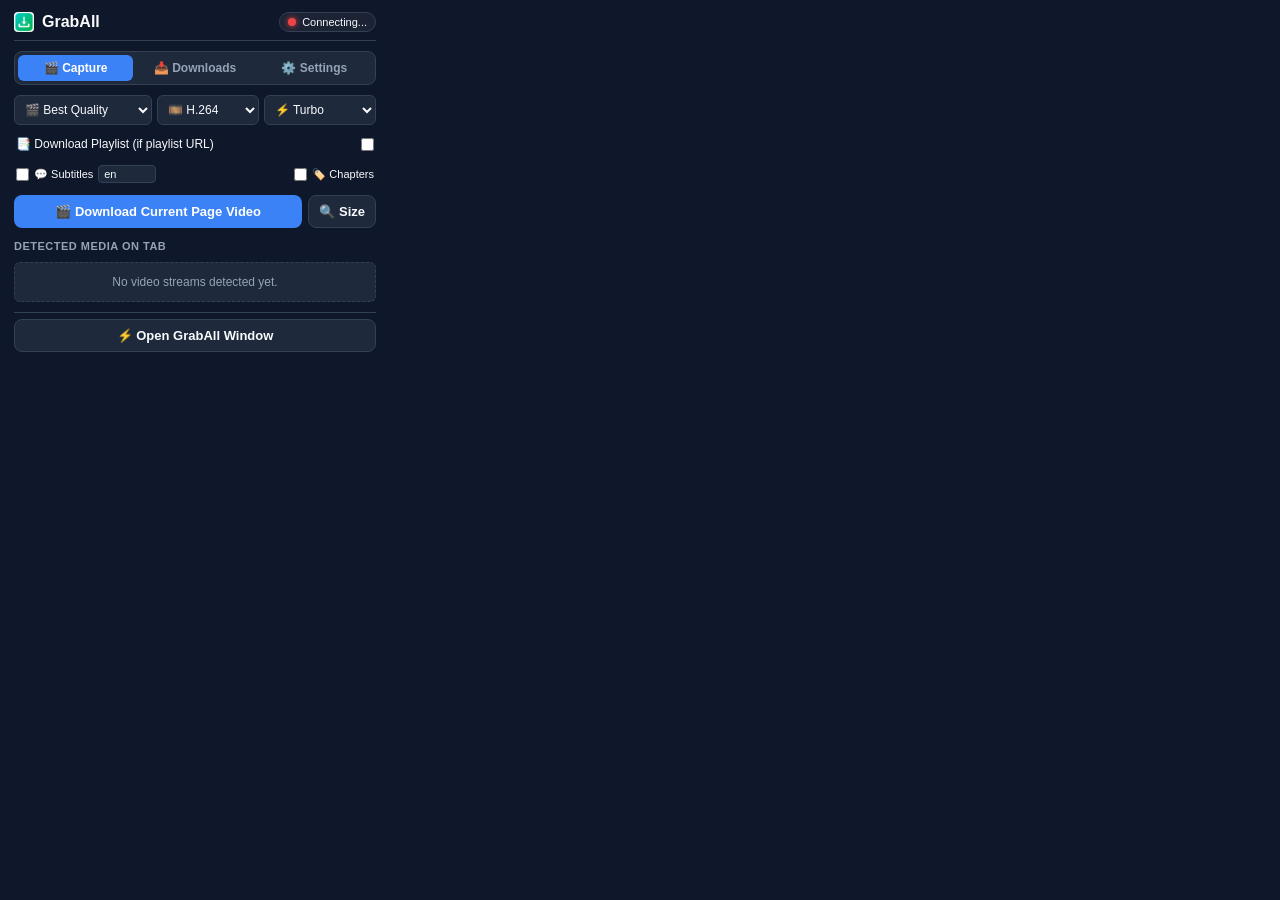
==== commit bf93d986: "feat: add pre-download video quality/size preview with info-json cache reuse and subtitle/chapter em" ====
--- a/extension/popup.html
+++ b/extension/popup.html
@@ -290,6 +290,83 @@
       border-radius: 4px;
       font-size: 12px;
       outline: none;
+    }
+
+    .embed-options-row {
+      display: flex;
+      justify-content: space-between;
+      align-items: center;
+      gap: 8px;
+      font-size: 11px;
+      color: var(--text);
+      padding: 2px;
+    }
+    .embed-opt-group {
+      display: flex;
+      align-items: center;
+      gap: 5px;
+    }
+    .sub-lang-input {
+      width: 58px;
+      background: var(--card);
+      border: 1px solid var(--border);
+      color: var(--text);
+      padding: 2px 5px;
+      border-radius: 4px;
+      font-size: 11px;
+      outline: none;
+    }
+    .sub-lang-input:focus {
+      border-color: var(--primary);
+    }
+
+    .capture-actions-row {
+      display: flex;
+      gap: 6px;
+    }
+
+    .popup-preview-box {
+      background: var(--card);
+      border: 1px solid var(--border);
+      border-radius: 6px;
+      padding: 8px 9px;
+      display: flex;
+      flex-direction: column;
+      gap: 5px;
+      font-size: 11px;
+    }
+    .popup-preview-box.hidden {
+      display: none;
+    }
+    .popup-preview-title {
+      font-weight: 600;
+      color: var(--text);
+      white-space: nowrap;
+      overflow: hidden;
+      text-overflow: ellipsis;
+    }
+    .popup-preview-meta {
+      font-size: 10px;
+      color: var(--muted);
+    }
+    .popup-preview-pills {
+      display: flex;
+      flex-wrap: wrap;
+      gap: 4px;
+    }
+    .popup-preview-pill {
+      background: #0b0f19;
+      border: 1px solid var(--border);
+      color: var(--text);
+      padding: 3px 6px;
+      border-radius: 4px;
+      font-size: 10px;
+      cursor: pointer;
+    }
+    .popup-preview-pill:hover,
+    .popup-preview-pill.active {
+      border-color: var(--primary);
+      background: rgba(59, 130, 246, 0.2);
     }
 
     .section-title {
@@ -729,9 +806,28 @@
       <input type="number" id="input-pl-count" class="playlist-num-input" min="0" value="10" style="width:58px;">
     </div>
 
-    <button type="button" id="btn-download-page" class="btn btn-primary">
-      🎬 Download Current Page Video
-    </button>
+    <div class="embed-options-row">
+      <div class="embed-opt-group">
+        <input type="checkbox" id="check-embed-subs">
+        <label for="check-embed-subs" style="cursor:pointer;">💬 Subtitles</label>
+        <input type="text" id="input-sub-langs" class="sub-lang-input" value="en" placeholder="en,es" title="Subtitle language codes (e.g. en, en,es, all)">
+      </div>
+      <div class="embed-opt-group">
+        <input type="checkbox" id="check-embed-chapters">
+        <label for="check-embed-chapters" style="cursor:pointer;">🏷️ Chapters</label>
+      </div>
+    </div>
+
+    <div class="capture-actions-row">
+      <button type="button" id="btn-download-page" class="btn btn-primary" style="flex:1;">
+        🎬 Download Current Page Video
+      </button>
+      <button type="button" id="btn-preview-page" class="btn btn-secondary" style="width:auto; padding:8px 10px;" title="Preview available video resolutions & file sizes">
+        🔍 Size
+      </button>
+    </div>
+
+    <div id="page-preview-box" class="popup-preview-box hidden"></div>
 
     <div class="section-title">Detected Media on Tab</div>
     <div id="media-container" class="media-list">
